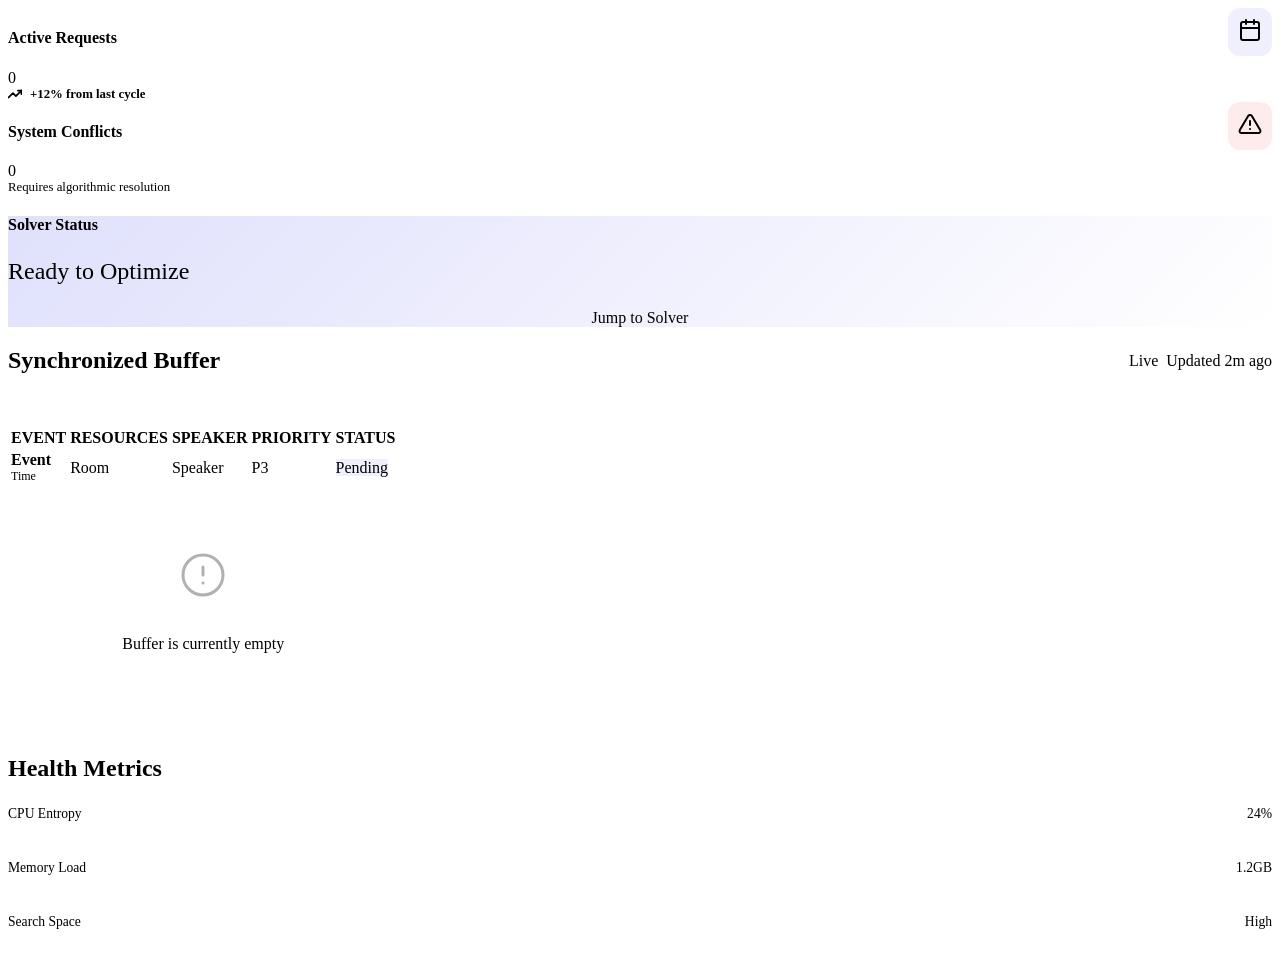
==== target/classes/templates/index.html @ dfe24720 "first commit" ====
<!DOCTYPE html>
<html th:replace="~{layout :: layout(~{::main})}" xmlns:th="http://www.thymeleaf.org">
<head>
    <title>Home | Command Center</title>
</head>
<body>
    <main class="animate-in">
        <div class="bento-grid">
            <!-- Summary Stats -->
            <div class="bento-card col-4">
                <div style="display: flex; justify-content: space-between; align-items: start;">
                    <div>
                        <h4>Active Requests</h4>
                        <div class="stat-value" th:text="${events.size()}">0</div>
                    </div>
                    <div style="padding: 10px; background: rgba(99, 102, 241, 0.1); border-radius: 12px; color: var(--accent-primary);">
                        <svg width="24" height="24" viewBox="0 0 24 24" fill="none" stroke="currentColor" stroke-width="2" stroke-linecap="round" stroke-linejoin="round"><rect x="3" y="4" width="18" height="18" rx="2" ry="2"></rect><line x1="16" y1="2" x2="16" y2="6"></line><line x1="8" y1="2" x2="8" y2="6"></line><line x1="3" y1="10" x2="21" y2="10"></line></svg>
                    </div>
                </div>
                <div style="display: flex; align-items: center; gap: 0.5rem; font-size: 0.8rem; color: var(--success); font-weight: 600;">
                    <svg width="14" height="14" viewBox="0 0 24 24" fill="none" stroke="currentColor" stroke-width="3" stroke-linecap="round" stroke-linejoin="round"><polyline points="23 6 13.5 15.5 8.5 10.5 1 18"></polyline><polyline points="17 6 23 6 23 12"></polyline></svg>
                    +12% from last cycle
                </div>
            </div>

            <div class="bento-card col-4">
                <div style="display: flex; justify-content: space-between; align-items: start;">
                    <div>
                        <h4>System Conflicts</h4>
                        <div class="stat-value" th:text="${totalConflicts}" th:style="${totalConflicts > 0 ? 'color: var(--danger)' : ''}">0</div>
                    </div>
                    <div style="padding: 10px; background: rgba(239, 68, 68, 0.1); border-radius: 12px; color: var(--danger);">
                        <svg width="24" height="24" viewBox="0 0 24 24" fill="none" stroke="currentColor" stroke-width="2" stroke-linecap="round" stroke-linejoin="round"><path d="M10.29 3.86L1.82 18a2 2 0 0 0 1.71 3h16.94a2 2 0 0 0 1.71-3L13.71 3.86a2 2 0 0 0-3.42 0z"></path><line x1="12" y1="9" x2="12" y2="13"></line><line x1="12" y1="17" x2="12.01" y2="17"></line></svg>
                    </div>
                </div>
                <div style="font-size: 0.8rem; color: var(--text-dim);">Requires algorithmic resolution</div>
            </div>

            <div class="bento-card col-4" style="background: linear-gradient(135deg, rgba(99, 102, 241, 0.2), transparent);">
                <h4>Solver Status</h4>
                <div class="stat-value" style="font-size: 1.5rem; margin: 1.5rem 0;">Ready to Optimize</div>
                <a th:href="@{/scheduler}" class="btn-new" style="display: inline-block; width: 100%; text-align: center;">Jump to Solver</a>
            </div>

            <!-- Main Activity -->
            <div class="bento-card col-8">
                <div style="display: flex; justify-content: space-between; align-items: center; margin-bottom: 2rem;">
                    <h2>Synchronized Buffer</h2>
                    <div style="display: flex; gap: 0.5rem;">
                        <span class="badge badge-success">Live</span>
                        <span class="badge" style="background: rgba(255,255,255,0.05);">Updated 2m ago</span>
                    </div>
                </div>
                
                <table class="db-table">
                    <thead>
                        <tr>
                            <th>EVENT</th>
                            <th>RESOURCES</th>
                            <th>SPEAKER</th>
                            <th>PRIORITY</th>
                            <th>STATUS</th>
                        </tr>
                    </thead>
                    <tbody>
                        <tr th:each="e : ${events}">
                            <td>
                                <div style="font-weight: 700;" th:text="${e.name}">Event</div>
                                <div style="font-size: 0.75rem; color: var(--text-dim);" th:text="${e.startTime + ' - ' + e.endTime}">Time</div>
                            </td>
                            <td th:text="${e.resource}">Room</td>
                            <td th:text="${e.speaker}">Speaker</td>
                            <td>
                                <div th:class="${'badge priority-' + e.priority}" th:text="'Level ' + ${e.priority}">P3</div>
                            </td>
                            <td>
                                <span class="badge" style="background: rgba(99, 102, 241, 0.1); color: var(--accent-primary);">Pending</span>
                            </td>
                        </tr>
                        <tr th:if="${events.isEmpty()}">
                            <td colspan="5" style="text-align: center; padding: 4rem; color: var(--text-dim);">
                                <svg width="48" height="48" viewBox="0 0 24 24" fill="none" stroke="currentColor" stroke-width="1.5" stroke-linecap="round" stroke-linejoin="round" style="margin-bottom: 1rem; opacity: 0.3;"><circle cx="12" cy="12" r="10"></circle><line x1="12" y1="8" x2="12" y2="12"></line><line x1="12" y1="16" x2="12.01" y2="16"></line></svg>
                                <p>Buffer is currently empty</p>
                            </td>
                        </tr>
                    </tbody>
                </table>
            </div>

            <!-- Side Widgets -->
            <div class="bento-card col-4">
                <h2>Health Metrics</h2>
                <div style="margin-top: 1.5rem;">
                    <div style="display: flex; justify-content: space-between; margin-bottom: 0.5rem; font-size: 0.85rem;">
                        <span>CPU Entropy</span>
                        <span color="var(--accent-primary)">24%</span>
                    </div>
                    <div style="width: 100%; height: 6px; background: rgba(255,255,255,0.05); border-radius: 10px; margin-bottom: 1.5rem;">
                        <div style="width: 24%; height: 100%; background: var(--accent-primary); border-radius: 10px;"></div>
                    </div>

                    <div style="display: flex; justify-content: space-between; margin-bottom: 0.5rem; font-size: 0.85rem;">
                        <span>Memory Load</span>
                        <span color="var(--success)">1.2GB</span>
                    </div>
                    <div style="width: 100%; height: 6px; background: rgba(255,255,255,0.05); border-radius: 10px; margin-bottom: 1.5rem;">
                        <div style="width: 45%; height: 100%; background: var(--success); border-radius: 10px;"></div>
                    </div>

                    <div style="display: flex; justify-content: space-between; margin-bottom: 0.5rem; font-size: 0.85rem;">
                        <span>Search Space</span>
                        <span color="var(--warning)">High</span>
                    </div>
                    <div style="width: 100%; height: 6px; background: rgba(255,255,255,0.05); border-radius: 10px; margin-bottom: 1.5rem;">
                        <div style="width: 80%; height: 100%; background: var(--warning); border-radius: 10px;"></div>
                    </div>
                </div>
            </div>
        </div>
    </main>
</body>
</html>
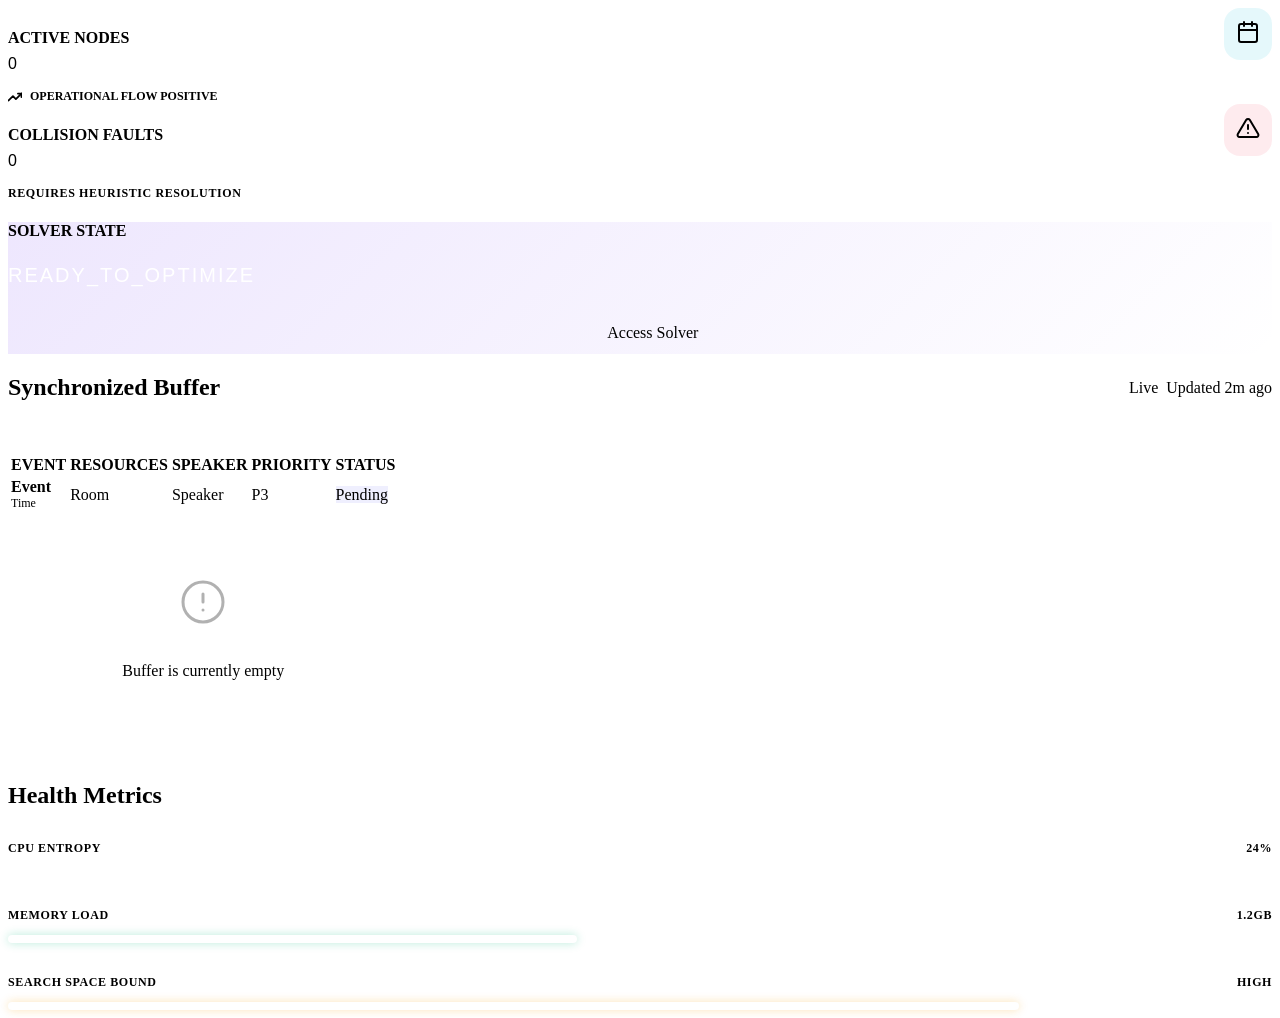
==== commit 849196f6: "UI: Complete architectural overhaul to Aurora Glass V3 design system" ====
--- a/target/classes/templates/index.html
+++ b/target/classes/templates/index.html
@@ -10,36 +10,36 @@
             <div class="bento-card col-4">
                 <div style="display: flex; justify-content: space-between; align-items: start;">
                     <div>
-                        <h4>Active Requests</h4>
-                        <div class="stat-value" th:text="${events.size()}">0</div>
+                        <h4 style="color: var(--accent-secondary); margin-bottom: 0.5rem;">ACTIVE NODES</h4>
+                        <div class="stat-value" style="font-family: 'Orbitron', sans-serif; text-shadow: 0 0 20px var(--accent-glow);" th:text="${events.size()}">0</div>
                     </div>
-                    <div style="padding: 10px; background: rgba(99, 102, 241, 0.1); border-radius: 12px; color: var(--accent-primary);">
+                    <div style="padding: 12px; background: rgba(6, 182, 212, 0.1); border-radius: 16px; color: var(--accent-secondary);">
                         <svg width="24" height="24" viewBox="0 0 24 24" fill="none" stroke="currentColor" stroke-width="2" stroke-linecap="round" stroke-linejoin="round"><rect x="3" y="4" width="18" height="18" rx="2" ry="2"></rect><line x1="16" y1="2" x2="16" y2="6"></line><line x1="8" y1="2" x2="8" y2="6"></line><line x1="3" y1="10" x2="21" y2="10"></line></svg>
                     </div>
                 </div>
-                <div style="display: flex; align-items: center; gap: 0.5rem; font-size: 0.8rem; color: var(--success); font-weight: 600;">
+                <div style="display: flex; align-items: center; gap: 0.5rem; font-size: 0.75rem; color: var(--success); font-weight: 700; text-transform: uppercase; margin-top: 1rem;">
                     <svg width="14" height="14" viewBox="0 0 24 24" fill="none" stroke="currentColor" stroke-width="3" stroke-linecap="round" stroke-linejoin="round"><polyline points="23 6 13.5 15.5 8.5 10.5 1 18"></polyline><polyline points="17 6 23 6 23 12"></polyline></svg>
-                    +12% from last cycle
+                    Operational Flow Positive
                 </div>
             </div>
 
             <div class="bento-card col-4">
                 <div style="display: flex; justify-content: space-between; align-items: start;">
                     <div>
-                        <h4>System Conflicts</h4>
-                        <div class="stat-value" th:text="${totalConflicts}" th:style="${totalConflicts > 0 ? 'color: var(--danger)' : ''}">0</div>
+                        <h4 style="color: var(--danger); margin-bottom: 0.5rem;">COLLISION FAULTS</h4>
+                        <div class="stat-value" style="font-family: 'Orbitron', sans-serif;" th:text="${totalConflicts}" th:style="${totalConflicts > 0 ? 'color: var(--danger); text-shadow: 0 0 20px rgba(244, 63, 94, 0.4);' : ''}">0</div>
                     </div>
-                    <div style="padding: 10px; background: rgba(239, 68, 68, 0.1); border-radius: 12px; color: var(--danger);">
+                    <div style="padding: 12px; background: rgba(244, 63, 94, 0.1); border-radius: 16px; color: var(--danger);">
                         <svg width="24" height="24" viewBox="0 0 24 24" fill="none" stroke="currentColor" stroke-width="2" stroke-linecap="round" stroke-linejoin="round"><path d="M10.29 3.86L1.82 18a2 2 0 0 0 1.71 3h16.94a2 2 0 0 0 1.71-3L13.71 3.86a2 2 0 0 0-3.42 0z"></path><line x1="12" y1="9" x2="12" y2="13"></line><line x1="12" y1="17" x2="12.01" y2="17"></line></svg>
                     </div>
                 </div>
-                <div style="font-size: 0.8rem; color: var(--text-dim);">Requires algorithmic resolution</div>
+                <div style="font-size: 0.75rem; color: var(--text-dim); text-transform: uppercase; letter-spacing: 0.05em; font-weight: 700; margin-top: 1rem;">Requires Heuristic Resolution</div>
             </div>
 
-            <div class="bento-card col-4" style="background: linear-gradient(135deg, rgba(99, 102, 241, 0.2), transparent);">
-                <h4>Solver Status</h4>
-                <div class="stat-value" style="font-size: 1.5rem; margin: 1.5rem 0;">Ready to Optimize</div>
-                <a th:href="@{/scheduler}" class="btn-new" style="display: inline-block; width: 100%; text-align: center;">Jump to Solver</a>
+            <div class="bento-card col-4" style="background: linear-gradient(135deg, rgba(139, 92, 246, 0.15), transparent); border-color: rgba(139, 92, 246, 0.3);">
+                <h4 style="color: var(--accent-primary);">SOLVER STATE</h4>
+                <div class="stat-value" style="font-size: 1.25rem; font-family: 'Orbitron', sans-serif; margin: 1.5rem 0; letter-spacing: 0.1em; color: white;">READY_TO_OPTIMIZE</div>
+                <a th:href="@{/scheduler}" class="btn-new" style="display: inline-block; width: 100%; text-align: center; padding: 0.8rem;">Access Solver</a>
             </div>
 
             <!-- Main Activity -->
@@ -90,29 +90,29 @@
             <!-- Side Widgets -->
             <div class="bento-card col-4">
                 <h2>Health Metrics</h2>
-                <div style="margin-top: 1.5rem;">
-                    <div style="display: flex; justify-content: space-between; margin-bottom: 0.5rem; font-size: 0.85rem;">
+                <div style="margin-top: 2rem;">
+                    <div style="display: flex; justify-content: space-between; margin-bottom: 0.75rem; font-size: 0.75rem; font-weight: 800; letter-spacing: 0.05em; text-transform: uppercase;">
                         <span>CPU Entropy</span>
-                        <span color="var(--accent-primary)">24%</span>
+                        <span style="color: var(--accent-secondary)">24%</span>
                     </div>
-                    <div style="width: 100%; height: 6px; background: rgba(255,255,255,0.05); border-radius: 10px; margin-bottom: 1.5rem;">
-                        <div style="width: 24%; height: 100%; background: var(--accent-primary); border-radius: 10px;"></div>
+                    <div style="width: 100%; height: 8px; background: rgba(255,255,255,0.05); border-radius: 20px; margin-bottom: 2rem;">
+                        <div style="width: 24%; height: 100%; background: linear-gradient(to right, var(--accent-primary), var(--accent-secondary)); border-radius: 20px; box-shadow: 0 0 10px var(--accent-glow);"></div>
                     </div>
 
-                    <div style="display: flex; justify-content: space-between; margin-bottom: 0.5rem; font-size: 0.85rem;">
+                    <div style="display: flex; justify-content: space-between; margin-bottom: 0.75rem; font-size: 0.75rem; font-weight: 800; letter-spacing: 0.05em; text-transform: uppercase;">
                         <span>Memory Load</span>
-                        <span color="var(--success)">1.2GB</span>
+                        <span style="color: var(--success)">1.2GB</span>
                     </div>
-                    <div style="width: 100%; height: 6px; background: rgba(255,255,255,0.05); border-radius: 10px; margin-bottom: 1.5rem;">
-                        <div style="width: 45%; height: 100%; background: var(--success); border-radius: 10px;"></div>
+                    <div style="width: 100%; height: 8px; background: rgba(255,255,255,0.05); border-radius: 20px; margin-bottom: 2rem;">
+                        <div style="width: 45%; height: 100%; background: linear-gradient(to right, var(--success), #34d399); border-radius: 20px; box-shadow: 0 0 10px rgba(16, 185, 129, 0.3);"></div>
                     </div>
 
-                    <div style="display: flex; justify-content: space-between; margin-bottom: 0.5rem; font-size: 0.85rem;">
-                        <span>Search Space</span>
-                        <span color="var(--warning)">High</span>
+                    <div style="display: flex; justify-content: space-between; margin-bottom: 0.75rem; font-size: 0.75rem; font-weight: 800; letter-spacing: 0.05em; text-transform: uppercase;">
+                        <span>Search Space Bound</span>
+                        <span style="color: var(--warning)">High</span>
                     </div>
-                    <div style="width: 100%; height: 6px; background: rgba(255,255,255,0.05); border-radius: 10px; margin-bottom: 1.5rem;">
-                        <div style="width: 80%; height: 100%; background: var(--warning); border-radius: 10px;"></div>
+                    <div style="width: 100%; height: 8px; background: rgba(255,255,255,0.05); border-radius: 20px;">
+                        <div style="width: 80%; height: 100%; background: linear-gradient(to right, var(--warning), #fbbf24); border-radius: 20px; box-shadow: 0 0 10px rgba(245, 158, 11, 0.3);"></div>
                     </div>
                 </div>
             </div>
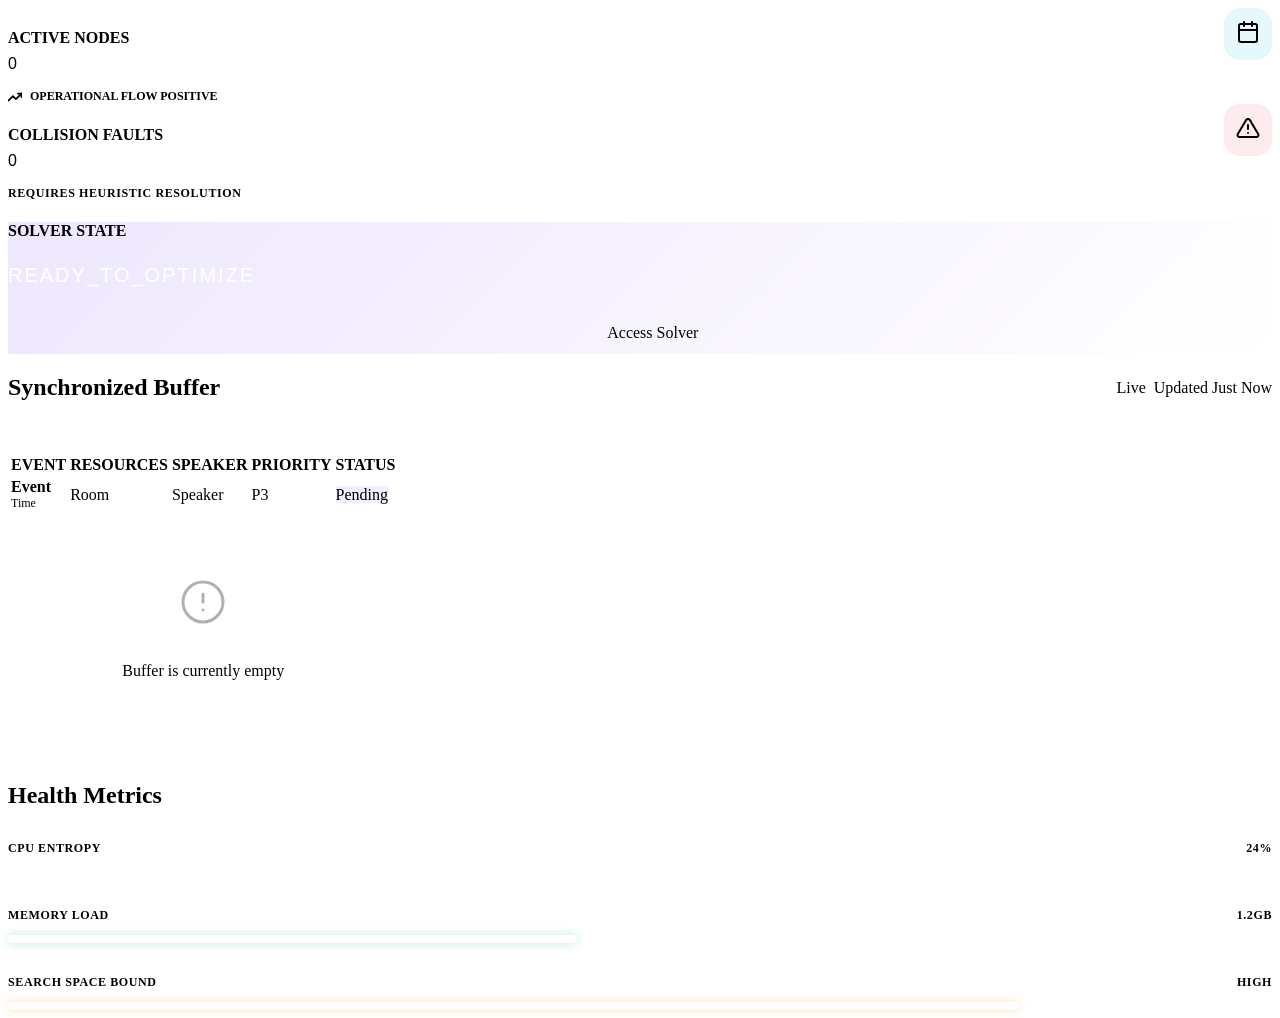
==== commit ad26469d: "UI: Streamlined viewer portal to show only schedule" ====
--- a/target/classes/templates/index.html
+++ b/target/classes/templates/index.html
@@ -23,7 +23,7 @@
                 </div>
             </div>
 
-            <div class="bento-card col-4">
+            <div class="bento-card col-4" sec:authorize="hasRole('ADMIN')">
                 <div style="display: flex; justify-content: space-between; align-items: start;">
                     <div>
                         <h4 style="color: var(--danger); margin-bottom: 0.5rem;">COLLISION FAULTS</h4>
@@ -36,19 +36,19 @@
                 <div style="font-size: 0.75rem; color: var(--text-dim); text-transform: uppercase; letter-spacing: 0.05em; font-weight: 700; margin-top: 1rem;">Requires Heuristic Resolution</div>
             </div>
 
-            <div class="bento-card col-4" style="background: linear-gradient(135deg, rgba(139, 92, 246, 0.15), transparent); border-color: rgba(139, 92, 246, 0.3);">
+            <div class="bento-card col-4" sec:authorize="hasRole('ADMIN')" style="background: linear-gradient(135deg, rgba(139, 92, 246, 0.15), transparent); border-color: rgba(139, 92, 246, 0.3);">
                 <h4 style="color: var(--accent-primary);">SOLVER STATE</h4>
                 <div class="stat-value" style="font-size: 1.25rem; font-family: 'Orbitron', sans-serif; margin: 1.5rem 0; letter-spacing: 0.1em; color: white;">READY_TO_OPTIMIZE</div>
                 <a th:href="@{/scheduler}" class="btn-new" style="display: inline-block; width: 100%; text-align: center; padding: 0.8rem;">Access Solver</a>
             </div>
 
             <!-- Main Activity -->
-            <div class="bento-card col-8">
+            <div class="bento-card" th:classappend="${#authorization.expression('hasRole(''ADMIN'')') ? 'col-8' : 'col-12'}">
                 <div style="display: flex; justify-content: space-between; align-items: center; margin-bottom: 2rem;">
-                    <h2>Synchronized Buffer</h2>
+                    <h2 th:text="${#authorization.expression('hasRole(''ADMIN'')') ? 'Synchronized Buffer' : 'Live Event Schedule'}">Synchronized Buffer</h2>
                     <div style="display: flex; gap: 0.5rem;">
                         <span class="badge badge-success">Live</span>
-                        <span class="badge" style="background: rgba(255,255,255,0.05);">Updated 2m ago</span>
+                        <span class="badge" style="background: rgba(255,255,255,0.05);">Updated Just Now</span>
                     </div>
                 </div>
                 
@@ -88,7 +88,7 @@
             </div>
 
             <!-- Side Widgets -->
-            <div class="bento-card col-4">
+            <div class="bento-card col-4" sec:authorize="hasRole('ADMIN')">
                 <h2>Health Metrics</h2>
                 <div style="margin-top: 2rem;">
                     <div style="display: flex; justify-content: space-between; margin-bottom: 0.75rem; font-size: 0.75rem; font-weight: 800; letter-spacing: 0.05em; text-transform: uppercase;">
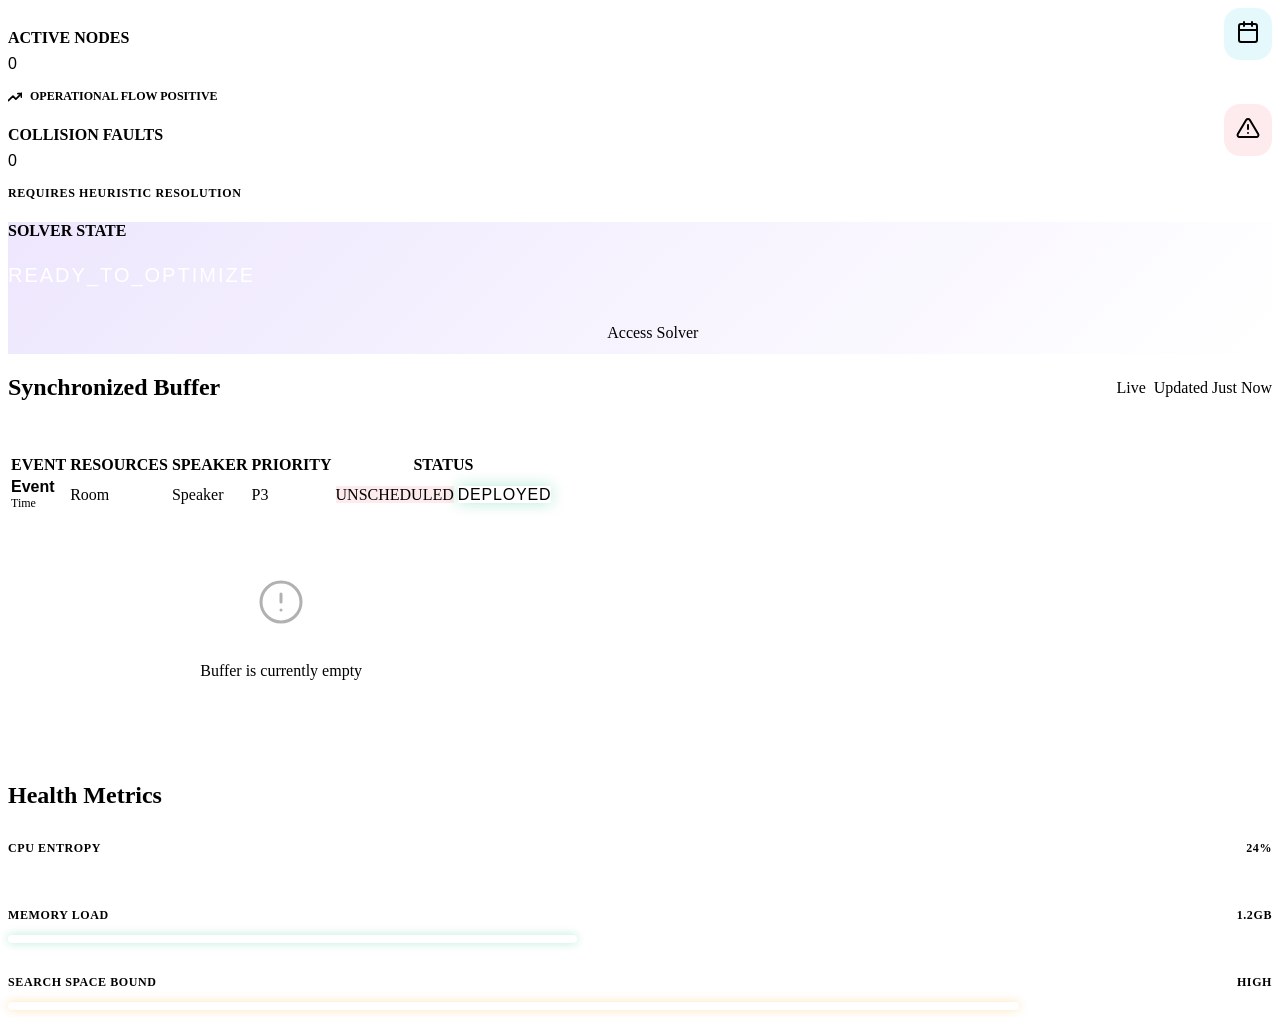
==== commit d85a62ff: "UI: Fixed viewer dashboard to show deployed schedule instead of raw conflicts" ====
--- a/target/classes/templates/index.html
+++ b/target/classes/templates/index.html
@@ -65,16 +65,23 @@
                     <tbody>
                         <tr th:each="e : ${events}">
                             <td>
-                                <div style="font-weight: 700;" th:text="${e.name}">Event</div>
-                                <div style="font-size: 0.75rem; color: var(--text-dim);" th:text="${e.startTime + ' - ' + e.endTime}">Time</div>
+                                <div style="font-weight: 700; font-family: 'Orbitron', sans-serif;" th:text="${e.name}">Event</div>
+                                <div style="font-size: 0.75rem; color: var(--text-dim);">
+                                    <span th:text="${e.colorIndex != -1 ? 'SLOT ' + e.colorIndex : (e.startTime + ' - ' + e.endTime)}">Time</span>
+                                </div>
                             </td>
-                            <td th:text="${e.resource}">Room</td>
+                            <td>
+                                <span class="badge" 
+                                      th:style="${e.colorIndex != -1 ? 'background: rgba(139, 92, 246, 0.1); border: 1px solid var(--accent-primary); color: var(--accent-primary);' : 'background: rgba(255,255,255,0.05);'}"
+                                      th:text="${e.colorIndex != -1 ? e.assignedRoom : e.resource}">Room</span>
+                            </td>
                             <td th:text="${e.speaker}">Speaker</td>
                             <td>
                                 <div th:class="${'badge priority-' + e.priority}" th:text="'Level ' + ${e.priority}">P3</div>
                             </td>
                             <td>
-                                <span class="badge" style="background: rgba(99, 102, 241, 0.1); color: var(--accent-primary);">Pending</span>
+                                <span th:if="${e.colorIndex == -1}" class="badge" style="background: rgba(244, 63, 94, 0.1); color: var(--danger);">UNSCHEDULED</span>
+                                <span th:if="${e.colorIndex != -1}" class="badge badge-success" style="box-shadow: 0 0 15px rgba(16, 185, 129, 0.3); font-family: 'Orbitron', sans-serif; letter-spacing: 0.05em;">DEPLOYED</span>
                             </td>
                         </tr>
                         <tr th:if="${events.isEmpty()}">
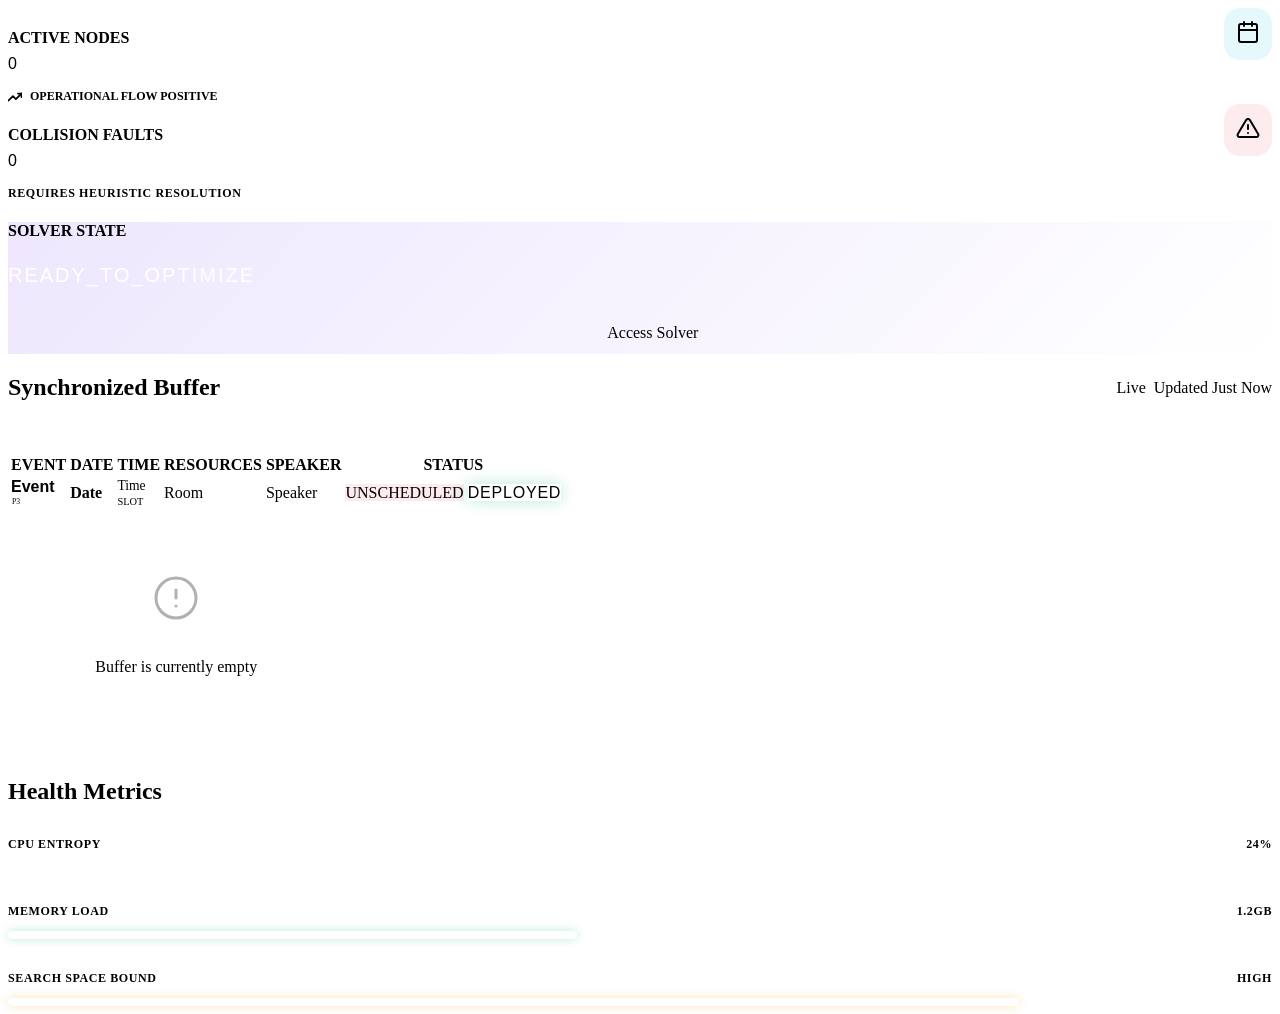
==== commit d764a829: "UI: Added dedicated Date and Time columns to Viewer Portal" ====
--- a/target/classes/templates/index.html
+++ b/target/classes/templates/index.html
@@ -56,9 +56,10 @@
                     <thead>
                         <tr>
                             <th>EVENT</th>
+                            <th>DATE</th>
+                            <th>TIME</th>
                             <th>RESOURCES</th>
                             <th>SPEAKER</th>
-                            <th>PRIORITY</th>
                             <th>STATUS</th>
                         </tr>
                     </thead>
@@ -66,8 +67,15 @@
                         <tr th:each="e : ${events}">
                             <td>
                                 <div style="font-weight: 700; font-family: 'Orbitron', sans-serif;" th:text="${e.name}">Event</div>
-                                <div style="font-size: 0.75rem; color: var(--text-dim);">
-                                    <span th:text="${e.colorIndex != -1 ? 'SLOT ' + e.colorIndex : (e.startTime + ' - ' + e.endTime)}">Time</span>
+                                <div th:class="${'badge priority-' + e.priority}" th:text="'Level ' + ${e.priority}" style="font-size: 0.6rem; transform: scale(0.8); margin-left: -5px;">P3</div>
+                            </td>
+                            <td>
+                                <div style="font-weight: 600; color: var(--accent-primary);" th:text="${e.date}">Date</div>
+                            </td>
+                            <td>
+                                <div style="font-size: 0.85rem; color: var(--text-dim);">
+                                    <span th:text="${e.startTime + ' - ' + e.endTime}">Time</span>
+                                    <div th:if="${e.colorIndex != -1}" style="font-size: 0.65rem; color: var(--accent-secondary); margin-top: 2px;" th:text="${'SLOT ' + e.colorIndex}">SLOT</div>
                                 </div>
                             </td>
                             <td>
@@ -76,9 +84,6 @@
                                       th:text="${e.colorIndex != -1 ? e.assignedRoom : e.resource}">Room</span>
                             </td>
                             <td th:text="${e.speaker}">Speaker</td>
-                            <td>
-                                <div th:class="${'badge priority-' + e.priority}" th:text="'Level ' + ${e.priority}">P3</div>
-                            </td>
                             <td>
                                 <span th:if="${e.colorIndex == -1}" class="badge" style="background: rgba(244, 63, 94, 0.1); color: var(--danger);">UNSCHEDULED</span>
                                 <span th:if="${e.colorIndex != -1}" class="badge badge-success" style="box-shadow: 0 0 15px rgba(16, 185, 129, 0.3); font-family: 'Orbitron', sans-serif; letter-spacing: 0.05em;">DEPLOYED</span>
